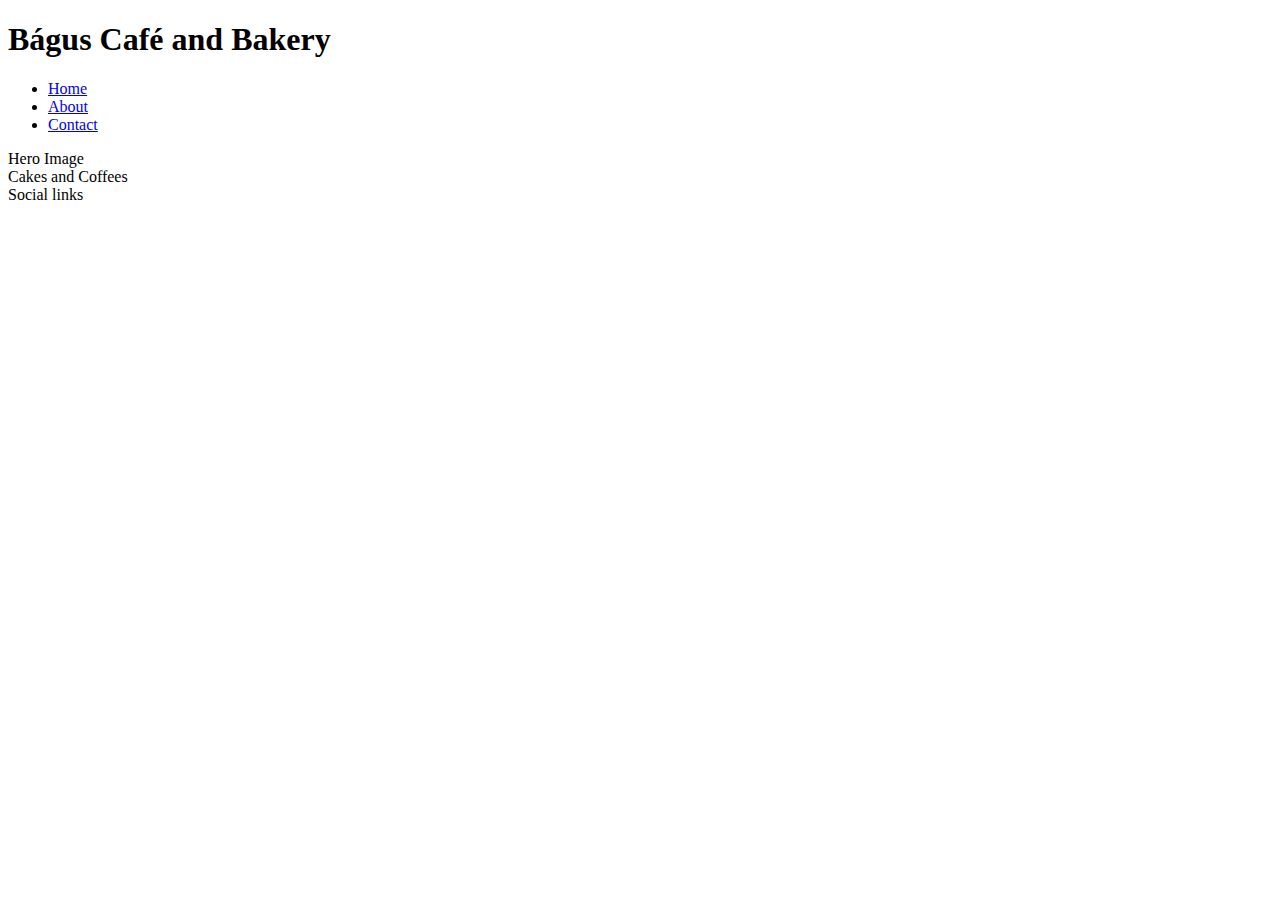
==== index.html @ fc5f219d "Tracked all html files and README as previous commit was done within the assets directory" ====
<!DOCTYPE html>
<html lang="en">
<head>
    <meta charset="UTF-8">
    <meta http-equiv="X-UA-Compatible" content="IE=edge">
    <meta name="viewport" content="width=device-width, initial-scale=1.0">
    <meta name="description" content="Bágús cafe and bakery: Homemade cakes from around the world and speciality world coffees">
    <meta name="author" content="Craig Ryan">
    <meta name="keywords" content="Cafe, Coffee, Cakes, Hygge">
    <title>Bágús Café and Bakery</title>
</head>
<body>
    <!-- Header -->
    <header>
        <h1>Bágus Café and Bakery</h1>
        <nav>
            <ul>
                <li><a href="index.html">Home</a></li>
                <li><a href="about.html">About</a></li>
                <li><a href="contact.html">Contact</a></li>
            </ul>
        </nav>
    </header>

    <main>
        <!-- Hero Image -->
        <section>Hero Image</section>

        <!-- Products -->
        <section>Cakes and Coffees</section>
    </main>

    <!-- Footer -->
    <footer>Social links</footer>
    
</body>
</html>
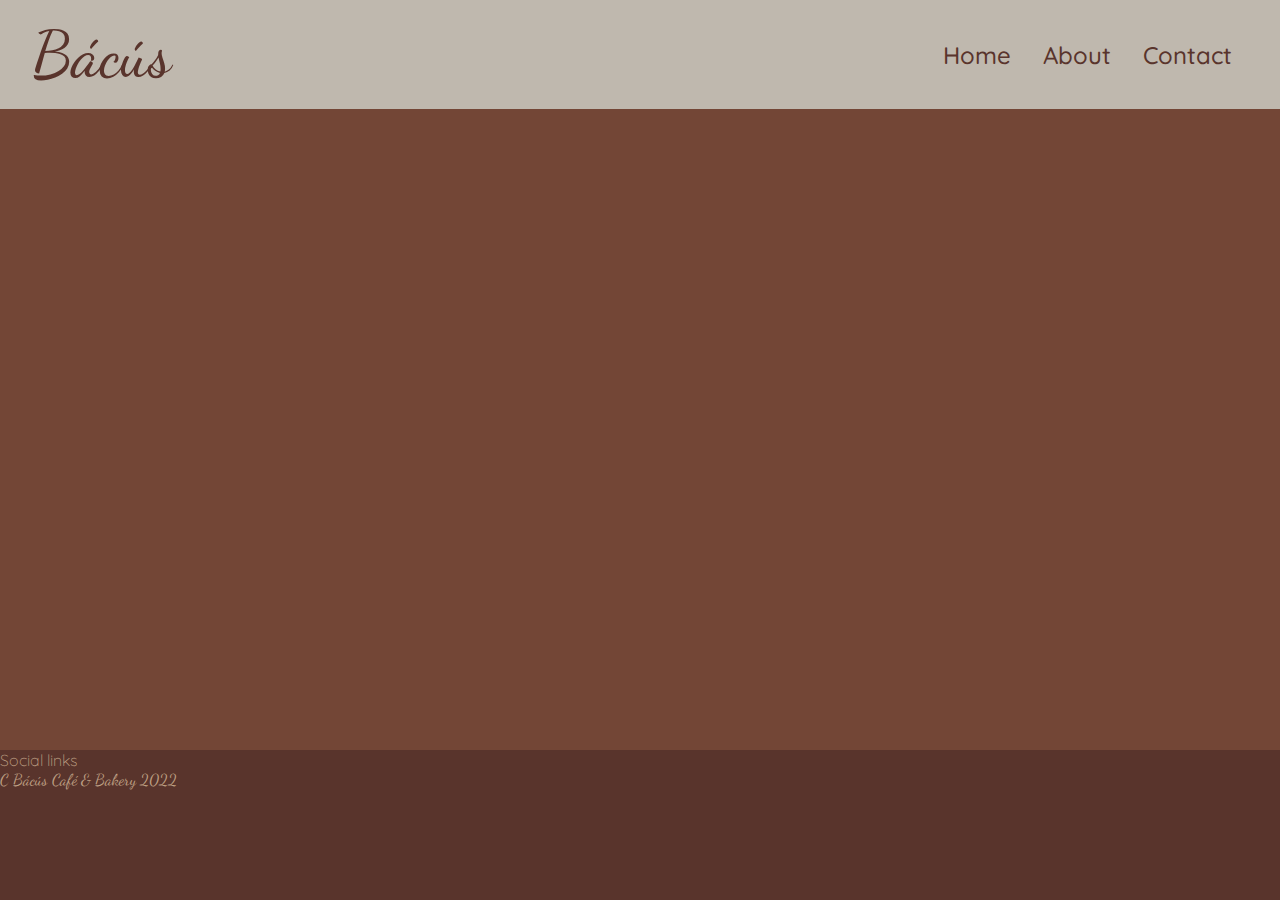
==== commit 1cfb6b7a: "Update spelling of project name in README add further style to header and began working on hero imag" ====
--- a/index.html
+++ b/index.html
@@ -7,31 +7,39 @@
     <meta name="description" content="Bágús cafe and bakery: Homemade cakes from around the world and speciality world coffees">
     <meta name="author" content="Craig Ryan">
     <meta name="keywords" content="Cafe, Coffee, Cakes, Hygge">
+    <link rel="stylesheet" href="assets/css/style.css">
+    <script src="main.js" defer></script>
     <title>Bágús Café and Bakery</title>
 </head>
 <body>
     <!-- Header -->
-    <header>
-        <h1>Bágus Café and Bakery</h1>
-        <nav>
-            <ul>
-                <li><a href="index.html">Home</a></li>
-                <li><a href="about.html">About</a></li>
-                <li><a href="contact.html">Contact</a></li>
+    <header class="brand">
+        <a href="index.html" class="logo">Bácús</a>
+        <div class="nav-btn">
+            <div class="nav-btn-cross"></div>
+        </div>
+            <ul class="navbar">
+                <li><a class="nav-items" href="index.html">Home</a></li>
+                <li><a class="nav-items" href="about.html">About</a></li>
+                <li><a class="nav-items" href="contact.html">Contact</a></li>
             </ul>
-        </nav>
     </header>
-
-    <main>
+    <main id="main">
         <!-- Hero Image -->
-        <section>Hero Image</section>
-
+        <section>
+            <div class="hero-img"></div>
+            <!-- <img class="cafe" src="assets/images/cafe.jpg.jpg" alt="Image of a coffee shop counter"> -->
+        </section>
+        <p>Some content</p>
         <!-- Products -->
         <section>Cakes and Coffees</section>
+        <p>Some more content</p>
     </main>
 
     <!-- Footer -->
-    <footer>Social links</footer>
-    
+    <footer>Social links
+
+        <div class="copyright">C Bácús Café & Bakery 2022</div>
+    </footer>
 </body>
 </html>--- a/assets/css/style.css
+++ b/assets/css/style.css
@@ -0,0 +1,167 @@
+@import url('https://fonts.googleapis.com/css2?family=Dancing+Script&family=Quicksand&display=swap');
+
+* {
+    margin: 0;
+    padding: 0;
+    box-sizing: border-box;
+}
+
+body {
+    font-family: 'Quicksand', sans-serif;
+    color: #BFA084;
+    background-color: #734636;
+    font-weight: 300;
+}
+
+/* Header and Nav */
+
+.brand {
+    background-color: #BFB8AE;
+    position: fixed;
+    top: 0;
+    left: 0;
+    right: 0;
+    display: flex;
+    justify-content: space-between;
+    padding: 1rem 2rem;
+}
+
+.logo {
+    font-family: "Dancing Script", sans-serif;
+}
+
+.brand a {
+    color: #59342C;
+    font-size: 4rem;
+    text-decoration: none;
+    font-weight: 500;
+}
+
+.navbar {
+    list-style: none;
+    display: flex;
+    flex-direction: row;
+    align-items: center;
+}
+
+.navbar li a {
+    font-size: 1.5rem;
+    padding: .5rem 1rem;
+}
+
+.navbar li a:hover {
+    background-color: #59342C;
+    color: #BFB8AE;
+    border-radius: 2rem;
+}
+ /* Nav Menu Toggle */
+ .nav-btn {
+    position: relative;
+    display: none;
+    justify-content: center;
+    align-items: center;
+    top: 1.5rem;
+    width: 1.5rem;
+    height: 1.5rem;
+    z-index: 1;
+    cursor: pointer;
+ }
+
+ .nav-btn-cross,
+ .nav-btn-cross::before,
+ .nav-btn-cross::after {
+    width: 1.5rem;
+    height: 0.1rem;
+    background-color: #000;
+    transition: all 0.5s ease-in-out;
+ }
+
+ .nav-btn-cross::before,
+ .nav-btn-cross::after {
+    content: "";
+    position: absolute;
+ }
+
+ .nav-btn-cross::before {
+    transform: translateY(-0.5rem);
+ }
+
+ .nav-btn-cross::after {
+    transform: translateY(0.5rem);
+ }
+
+ /* Animation */
+
+ .nav-btn.open .nav-btn-cross {
+    transform: translateX(2rem);
+    background-color: transparent;
+ }
+
+ .nav-btn.open .nav-btn-cross::before {
+    transform: rotate(45deg) translate(-1.5rem, 1.5rem);
+ }
+
+ .nav-btn.open .nav-btn-cross::after {
+    transform: rotate(-45deg) translate(-1.5rem, -1.5rem);
+ }
+
+/* Main */
+
+#main {
+    height: auto;
+    width: 100%;
+    /* position: fixed;
+    top: 40%; */
+} 
+
+.hero-img {
+    height: auto;
+    width: 100%;
+    background-image: url('assets/images/cafe.jpg');
+}
+
+/* Footer and Social*/
+
+footer {
+    height: 150px;
+    width: 100%;
+    background-color: #59342C;
+    /* may change this if menu is affected  */
+    position: fixed;
+    bottom: 0;
+}
+
+.copyright {
+    font-family: 'Dancing Script', cursive;
+}
+
+/* Media Queries */
+
+@media (max-width:767px) {
+
+    .brand li a {
+        font-size: 1rem;
+        color: #BFB8AE;
+    }
+
+    .nav-btn {
+        display: flex;
+    }
+
+    .navbar {
+        flex-direction: column;
+        justify-content: space-around;
+        position: absolute;
+        top: 0;
+        right: 0;
+        left: 0;
+        height: 100vh;
+        transform: translateX(100vw);
+        background-color: #59342C;
+        transition: transform 0.3s ease-in-out;
+    }
+
+    .navbar.open {
+        transform: translateX(0);
+    }
+}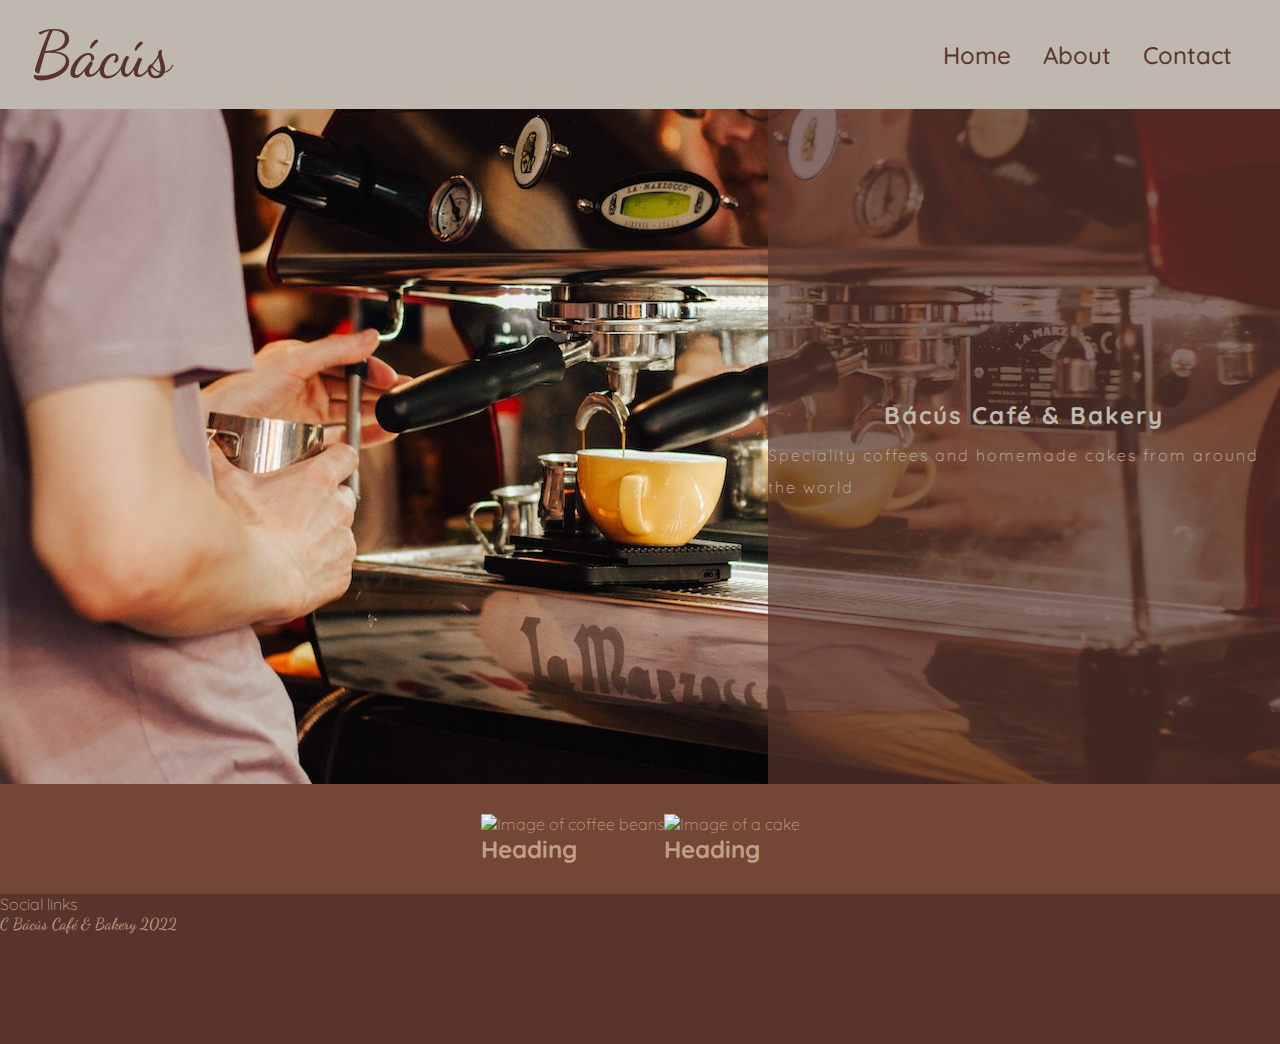
==== commit 167e5ccb: "Add products images and styling" ====
--- a/index.html
+++ b/index.html
@@ -4,11 +4,10 @@
     <meta charset="UTF-8">
     <meta http-equiv="X-UA-Compatible" content="IE=edge">
     <meta name="viewport" content="width=device-width, initial-scale=1.0">
-    <meta name="description" content="Bágús cafe and bakery: Homemade cakes from around the world and speciality world coffees">
+    <meta name="description" content="Bágús cafe and bakery: Speciality coffees and homemade cakes from around the world">
     <meta name="author" content="Craig Ryan">
     <meta name="keywords" content="Cafe, Coffee, Cakes, Hygge">
     <link rel="stylesheet" href="assets/css/style.css">
-    <script src="main.js" defer></script>
     <title>Bágús Café and Bakery</title>
 </head>
 <body>
@@ -24,22 +23,37 @@
                 <li><a class="nav-items" href="contact.html">Contact</a></li>
             </ul>
     </header>
-    <main id="main">
+    <main>
         <!-- Hero Image -->
-        <section>
-            <div class="hero-img"></div>
-            <!-- <img class="cafe" src="assets/images/cafe.jpg.jpg" alt="Image of a coffee shop counter"> -->
-        </section>
-        <p>Some content</p>
-        <!-- Products -->
-        <section>Cakes and Coffees</section>
-        <p>Some more content</p>
+            <section class="hero">
+                <div class="hero-img"></div>
+                <div class="hero-text">
+                    <h2>Bácús Café & Bakery</h2>
+                    <p>Speciality coffees and homemade cakes from around the world</p>
+                </div>
+            </section>
     </main>
+
+    <!-- Products -->
+    <div class="products">
+        <div class="card">
+            <img src="assets/images/beans.jpg" alt="Image of coffee beans">
+            <h2>Heading</h2>
+        </div>
+        <div class="card">
+            <img src="assets/images/cake.jpg" alt="Image of a cake">
+            <h2>Heading</h2>
+        </div>
+    </div>
 
     <!-- Footer -->
     <footer>Social links
 
-        <div class="copyright">C Bácús Café & Bakery 2022</div>
+        <div class="copyright">
+            <p>C Bácús Café & Bakery 2022</p>
+        </div>
     </footer>
+
+<script src="main.js" defer></script>
 </body>
 </html>--- a/assets/css/style.css
+++ b/assets/css/style.css
@@ -11,19 +11,21 @@
     color: #BFA084;
     background-color: #734636;
     font-weight: 300;
+    overflow-x: hidden;
 }
 
 /* Header and Nav */
 
 .brand {
     background-color: #BFB8AE;
-    position: fixed;
+    position: sticky;
     top: 0;
     left: 0;
     right: 0;
     display: flex;
     justify-content: space-between;
     padding: 1rem 2rem;
+    z-index: 1;
 }
 
 .logo {
@@ -106,19 +108,54 @@
  }
 
 /* Main */
-
-#main {
-    height: auto;
-    width: 100%;
-    /* position: fixed;
-    top: 40%; */
-} 
+.hero {
+    height: 75vh;
+    width: 100%;
+    overflow: hidden;
+    position: relative;
+}
 
 .hero-img {
-    height: auto;
-    width: 100%;
-    background-image: url('assets/images/cafe.jpg');
-}
+    height: 100%;
+    width: 100%;
+    background: url("../images/cafe-mach.jpg") no-repeat center center;
+    background-size: cover;
+}
+
+.hero-text {
+    width: 40%;
+    height: 100%;
+    background-color: rgba(89, 52, 44, 0.7);
+    color:#BFB8AE;
+    position: absolute;
+    right: 0;
+    top: 0;
+
+    display: flex;
+    justify-content: center;
+    align-items: center;
+    flex-direction: column;
+
+    line-height: 2;
+    letter-spacing: 2px;
+}
+
+.products {
+    width: 100%;
+    display: flex;
+    justify-content: center;
+    margin: 30px 0;
+}
+
+.products img {
+    height: 50vh;
+    width: 30vw;
+}
+
+
+
+
+
 
 /* Footer and Social*/
 
@@ -127,8 +164,6 @@
     width: 100%;
     background-color: #59342C;
     /* may change this if menu is affected  */
-    position: fixed;
-    bottom: 0;
 }
 
 .copyright {
@@ -164,4 +199,14 @@
     .navbar.open {
         transform: translateX(0);
     }
+
+    .products {
+        display: block;
+        text-align: center;
+    }
+
+    .products img {
+        height: 50vh;
+        width: 70%;
+    }
 }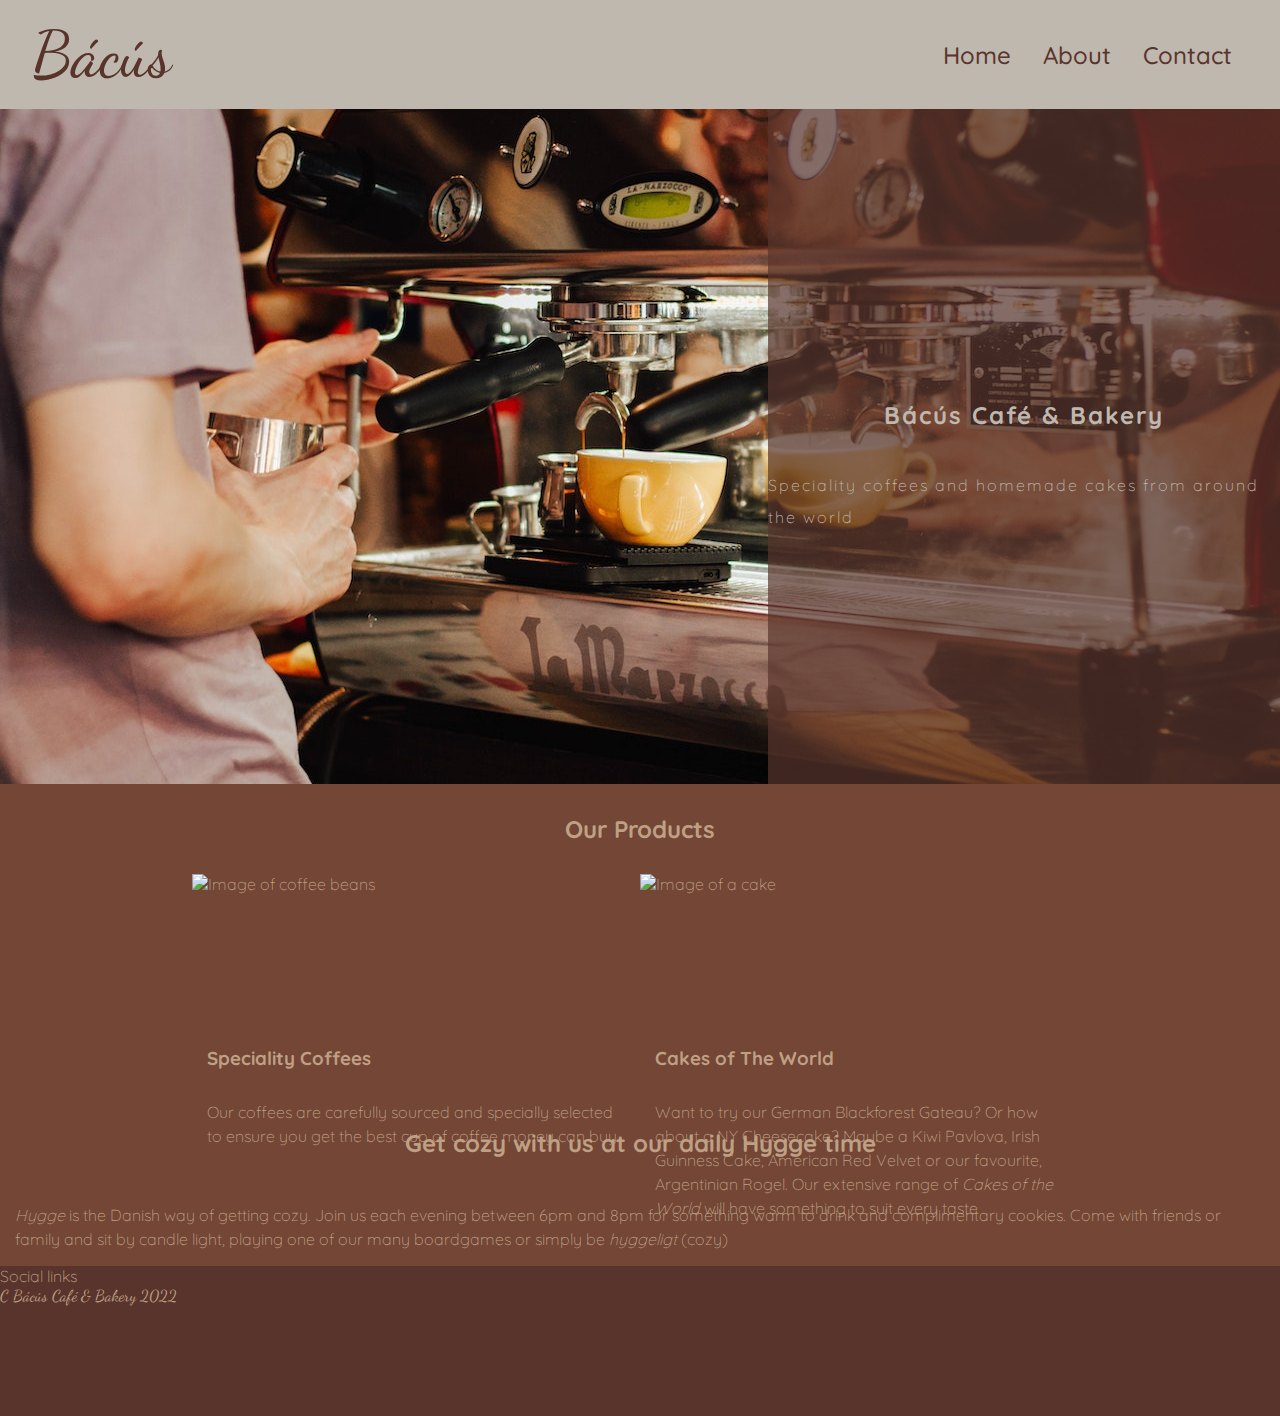
==== commit 8c66ca00: "Add content and style to products and hygge sections" ====
--- a/index.html
+++ b/index.html
@@ -35,25 +35,47 @@
     </main>
 
     <!-- Products -->
-    <div class="products">
-        <div class="card">
-            <img src="assets/images/beans.jpg" alt="Image of coffee beans">
-            <h2>Heading</h2>
+    <section>
+        <h2>Our Products</h2>
+        <div class="cards">
+            <div class="card">
+                <img src="assets/images/beans.jpg" alt="Image of coffee beans" class="card-image">
+                <div class="card-header">
+                    <h3>Speciality Coffees</h3>
+                </div>
+                <div class="card-content">
+                    <p>Our coffees are carefully sourced and specially selected to ensure you get the best cup of coffee money can buy</p>
+                </div>
+            </div>
+            <div class="card">
+                <img src="assets/images/cake.jpg" alt="Image of a cake" class="card-image">
+                <div class="card-header">
+                    <h3>Cakes of The World</h3>
+                </div>
+                <div class="card-content">
+                    <p>Want to try our German Blackforest Gateau? Or how about a NY Cheesecake? Maybe a Kiwi Pavlova, Irish Guinness Cake, American Red Velvet or our favourite, Argentinian Rogel. Our extensive range of <em>Cakes of the World</em> will have something to suit every taste</p>
+                </div>
+            </div>
         </div>
-        <div class="card">
-            <img src="assets/images/cake.jpg" alt="Image of a cake">
-            <h2>Heading</h2>
+    </section>
+    <!--Hygge Section  -->
+    <section id="hygge">
+        <div>
+            <h2>Get cozy with us at our daily Hygge time</h2>
+            <div class="hygge-text">
+                <p><em>Hygge</em> is the Danish way of getting cozy. Join us each evening between 6pm and 8pm for something warm to drink and  complimentary cookies. Come with friends or family and sit by candle light, playing one of our many boardgames or simply be   <em>hyggeligt</em> (cozy)</p>
+            </div>
         </div>
-    </div>
+    </section>
+    <!-- Footer -->
+    <section>
+        <footer>Social links
 
-    <!-- Footer -->
-    <footer>Social links
-
-        <div class="copyright">
-            <p>C Bácús Café & Bakery 2022</p>
-        </div>
-    </footer>
-
+            <div class="copyright">
+                <p>C Bácús Café & Bakery 2022</p>
+            </div>
+        </footer>
+    </section>
 <script src="main.js" defer></script>
 </body>
 </html>--- a/assets/css/style.css
+++ b/assets/css/style.css
@@ -140,17 +140,35 @@
     letter-spacing: 2px;
 }
 
-.products {
-    width: 100%;
-    display: flex;
-    justify-content: center;
+h2 {
+    text-align: center;
     margin: 30px 0;
 }
 
-.products img {
-    height: 50vh;
-    width: 30vw;
-}
+.cards {
+    margin: 0 auto;
+    max-width: 70%;
+    display: grid;
+    grid-template-columns: repeat(2, 1fr);
+    margin: 20px auto;
+}
+
+.card-image {
+    width: 100%;
+    height: 70%;
+    display: block;
+ }
+
+.card-header {
+    padding: 15px;
+}
+
+.card-content, .hygge-text {
+    line-height: 1.5;
+    padding: 15px;
+    letter-spacing: 2;
+}
+
 
 
 
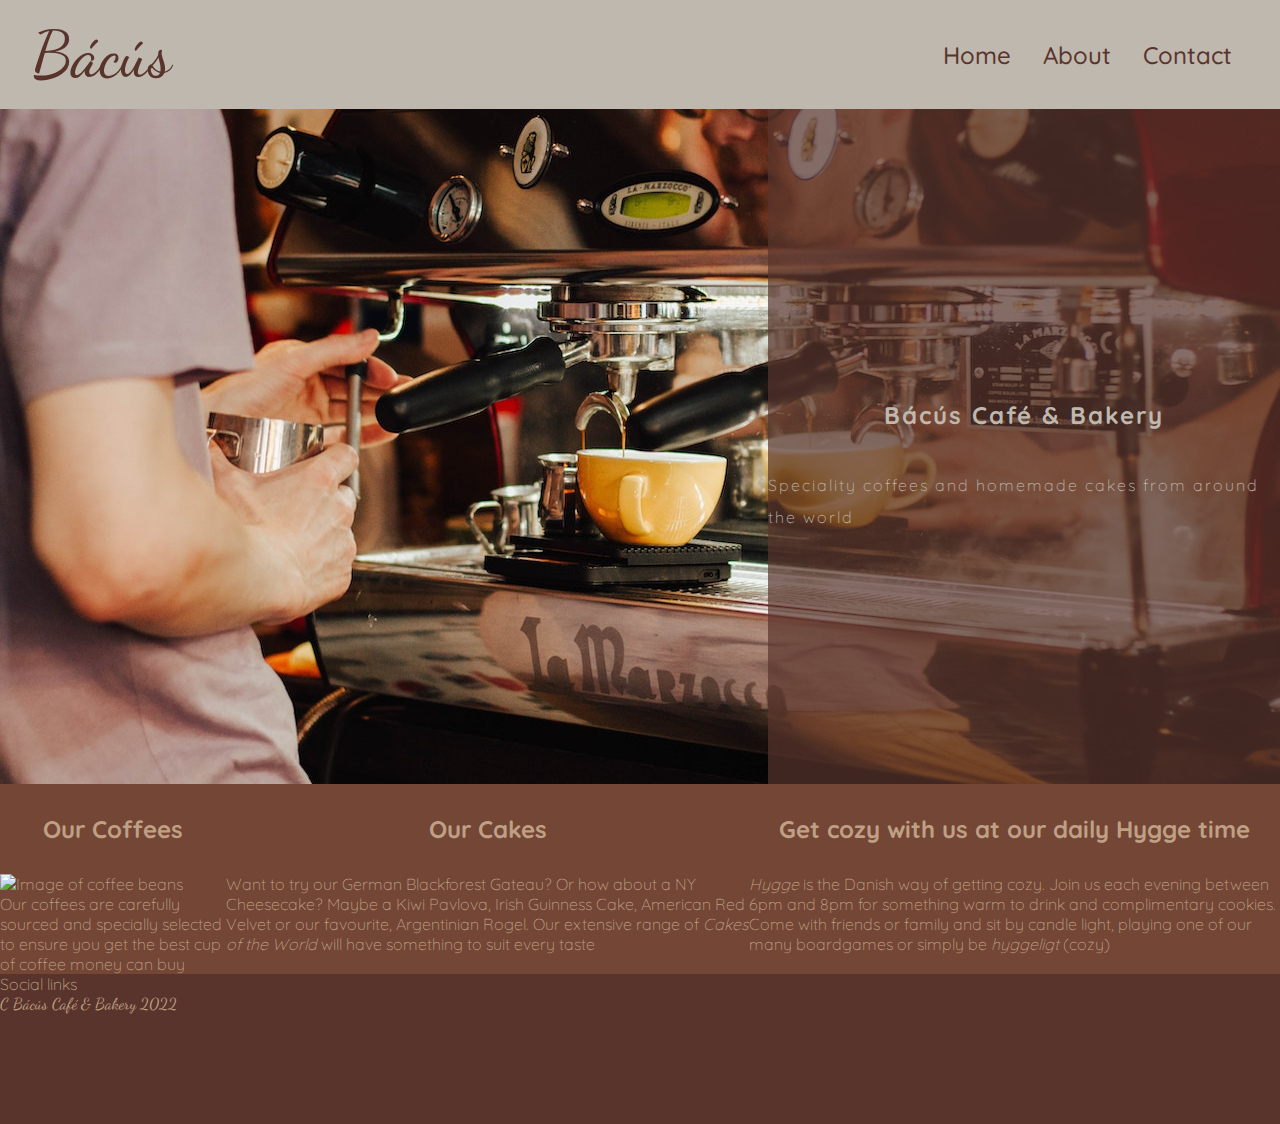
==== commit f9a89467: "Add content to main div and sections" ====
--- a/index.html
+++ b/index.html
@@ -1,15 +1,18 @@
 <!DOCTYPE html>
 <html lang="en">
+
 <head>
     <meta charset="UTF-8">
     <meta http-equiv="X-UA-Compatible" content="IE=edge">
     <meta name="viewport" content="width=device-width, initial-scale=1.0">
-    <meta name="description" content="Bágús cafe and bakery: Speciality coffees and homemade cakes from around the world">
+    <meta name="description"
+        content="Bágús cafe and bakery: Speciality coffees and homemade cakes from around the world">
     <meta name="author" content="Craig Ryan">
     <meta name="keywords" content="Cafe, Coffee, Cakes, Hygge">
     <link rel="stylesheet" href="assets/css/style.css">
     <title>Bágús Café and Bakery</title>
 </head>
+
 <body>
     <!-- Header -->
     <header class="brand">
@@ -17,56 +20,53 @@
         <div class="nav-btn">
             <div class="nav-btn-cross"></div>
         </div>
-            <ul class="navbar">
-                <li><a class="nav-items" href="index.html">Home</a></li>
-                <li><a class="nav-items" href="about.html">About</a></li>
-                <li><a class="nav-items" href="contact.html">Contact</a></li>
-            </ul>
+        <ul class="navbar">
+            <li><a class="nav-items" href="index.html">Home</a></li>
+            <li><a class="nav-items" href="about.html">About</a></li>
+            <li><a class="nav-items" href="contact.html">Contact</a></li>
+        </ul>
     </header>
     <main>
         <!-- Hero Image -->
-            <section class="hero">
-                <div class="hero-img"></div>
-                <div class="hero-text">
-                    <h2>Bácús Café & Bakery</h2>
-                    <p>Speciality coffees and homemade cakes from around the world</p>
-                </div>
-            </section>
+        <section class="hero">
+            <div class="hero-img"></div>
+            <div class="hero-text">
+                <h2>Bácús Café & Bakery</h2>
+                <p>Speciality coffees and homemade cakes from around the world</p>
+            </div>
+        </section>
     </main>
 
     <!-- Products -->
-    <section>
-        <h2>Our Products</h2>
-        <div class="cards">
-            <div class="card">
+    <div class="main-content">
+        <section id="coffee">
+            <h2>Our Coffees</h2>
+            <div class="coffee-img">
                 <img src="assets/images/beans.jpg" alt="Image of coffee beans" class="card-image">
-                <div class="card-header">
-                    <h3>Speciality Coffees</h3>
-                </div>
-                <div class="card-content">
-                    <p>Our coffees are carefully sourced and specially selected to ensure you get the best cup of coffee money can buy</p>
-                </div>
             </div>
-            <div class="card">
+            <p>Our coffees are carefully sourced and specially selected to ensure you get the best cup of
+                coffee money can buy</p>
+        </section>
+        <section id="cake">
+            <h2>Our Cakes</h2>
+            <div class="cake-img>
                 <img src="assets/images/cake.jpg" alt="Image of a cake" class="card-image">
-                <div class="card-header">
-                    <h3>Cakes of The World</h3>
-                </div>
-                <div class="card-content">
-                    <p>Want to try our German Blackforest Gateau? Or how about a NY Cheesecake? Maybe a Kiwi Pavlova, Irish Guinness Cake, American Red Velvet or our favourite, Argentinian Rogel. Our extensive range of <em>Cakes of the World</em> will have something to suit every taste</p>
-                </div>
             </div>
-        </div>
-    </section>
-    <!--Hygge Section  -->
-    <section id="hygge">
-        <div>
+            <p>Want to try our German Blackforest Gateau? Or how about a NY Cheesecake? Maybe a Kiwi
+                Pavlova, Irish Guinness Cake, American Red Velvet or our favourite, Argentinian Rogel. Our
+                extensive range of <em>Cakes of the World</em> will have something to suit every taste</p>
+        </section>
+
+        <!--Hygge Section  -->
+        <section id="hygge">
             <h2>Get cozy with us at our daily Hygge time</h2>
             <div class="hygge-text">
-                <p><em>Hygge</em> is the Danish way of getting cozy. Join us each evening between 6pm and 8pm for something warm to drink and  complimentary cookies. Come with friends or family and sit by candle light, playing one of our many boardgames or simply be   <em>hyggeligt</em> (cozy)</p>
+                <p><em>Hygge</em> is the Danish way of getting cozy. Join us each evening between 6pm and 8pm for
+                    something warm to drink and complimentary cookies. Come with friends or family and sit by candle
+                    light, playing one of our many boardgames or simply be <em>hyggeligt</em> (cozy)</p>
             </div>
-        </div>
-    </section>
+        </section>
+    </div>
     <!-- Footer -->
     <section>
         <footer>Social links
@@ -76,6 +76,7 @@
             </div>
         </footer>
     </section>
-<script src="main.js" defer></script>
+    <script src="main.js" defer></script>
 </body>
+
 </html>--- a/assets/css/style.css
+++ b/assets/css/style.css
@@ -145,28 +145,30 @@
     margin: 30px 0;
 }
 
+.main-content {
+    display: flex;
+}
+
 .cards {
-    margin: 0 auto;
+    /* margin: 0 auto;
     max-width: 70%;
-    display: grid;
-    grid-template-columns: repeat(2, 1fr);
-    margin: 20px auto;
+    display: flex;
+    margin: 20px auto; */
 }
 
 .card-image {
-    width: 100%;
-    height: 70%;
-    display: block;
+    /* width: 100%;
+    height: 70%; */
  }
 
 .card-header {
+    /* padding: 15px; */
+}
+
+.card-content, .hygge-text {
+    /* line-height: 1.5;
     padding: 15px;
-}
-
-.card-content, .hygge-text {
-    line-height: 1.5;
-    padding: 15px;
-    letter-spacing: 2;
+    letter-spacing: 2; */
 }
 
 
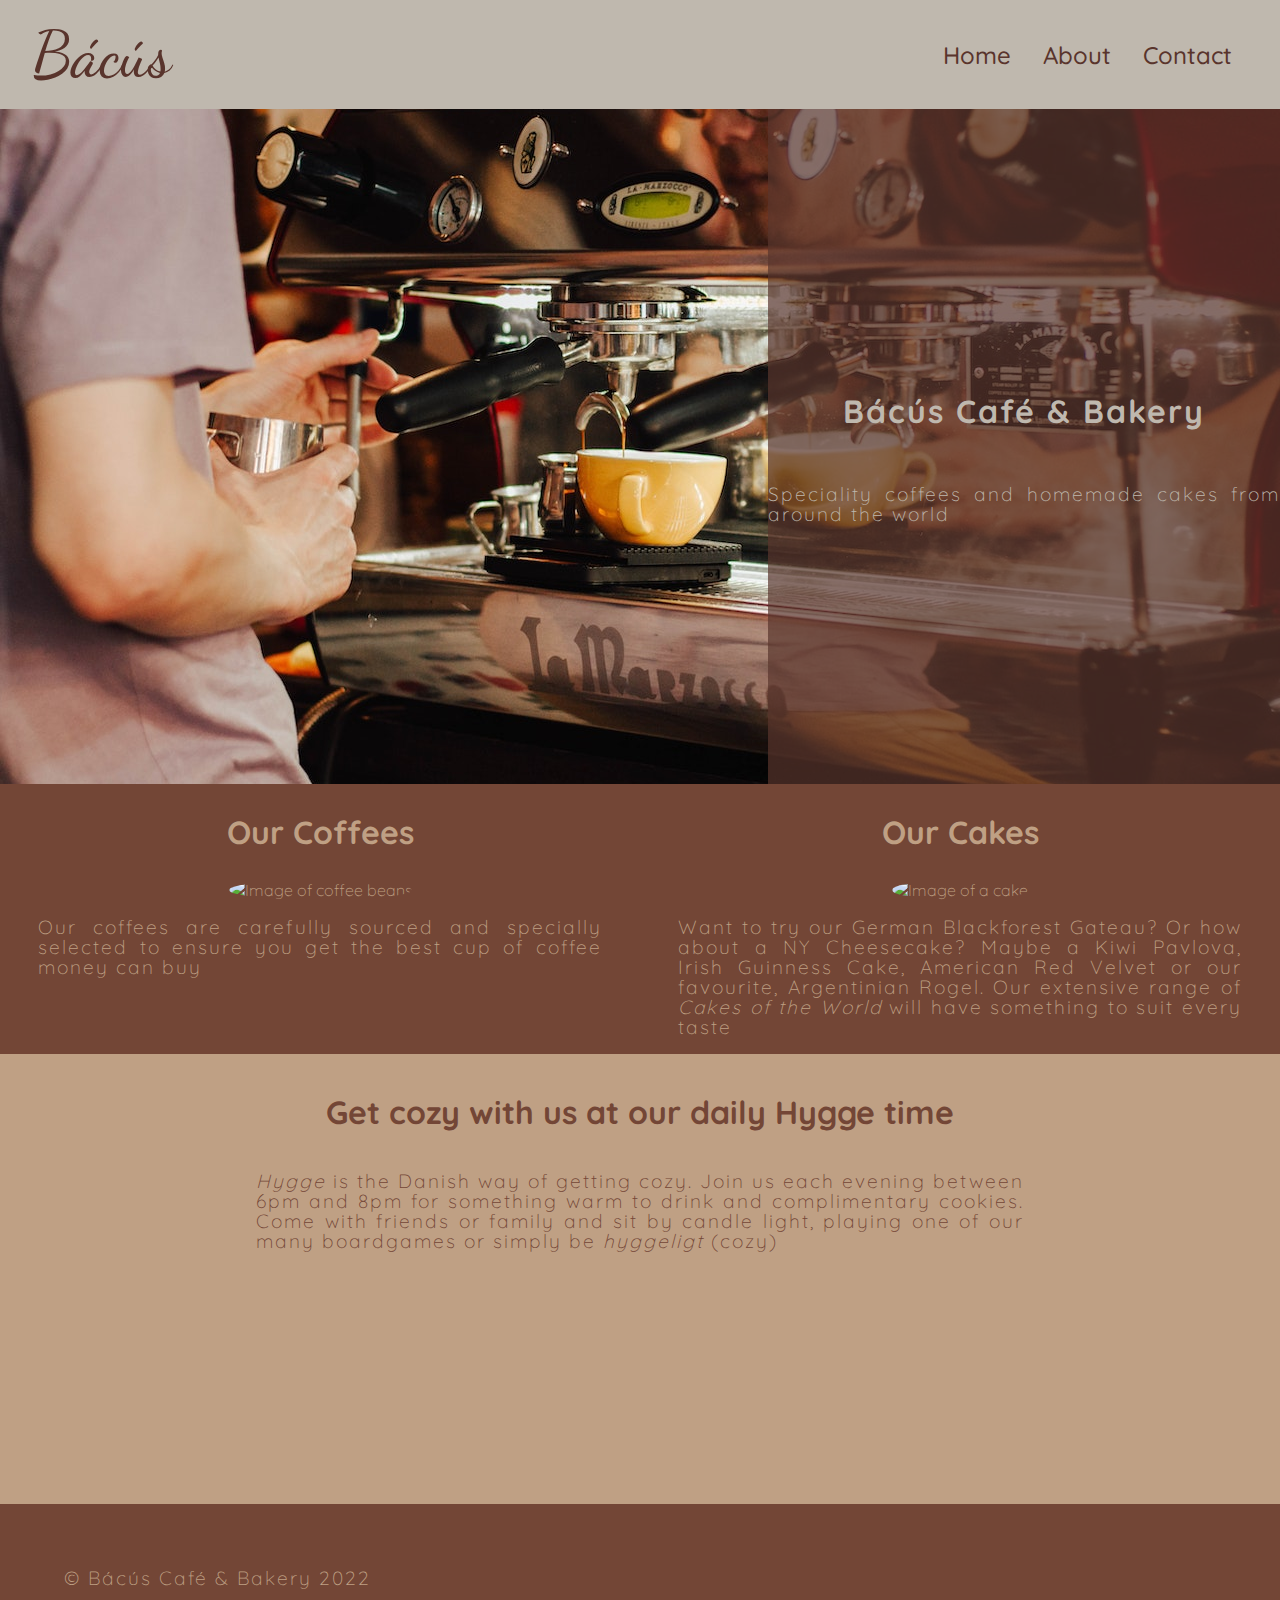
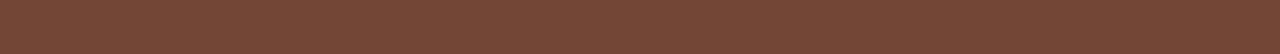
==== commit 4ee712c9: "Add style to footer" ====
--- a/index.html
+++ b/index.html
@@ -10,6 +10,8 @@
     <meta name="author" content="Craig Ryan">
     <meta name="keywords" content="Cafe, Coffee, Cakes, Hygge">
     <link rel="stylesheet" href="assets/css/style.css">
+    <script src="https://kit.fontawesome.com/b9e7abc94c.js" crossorigin="anonymous"></script>
+    <script src="main.js" defer></script>
     <title>Bágús Café and Bakery</title>
 </head>
 
@@ -49,34 +51,35 @@
         </section>
         <section id="cake">
             <h2>Our Cakes</h2>
-            <div class="cake-img>
+            <div class="cake-img">
                 <img src="assets/images/cake.jpg" alt="Image of a cake" class="card-image">
             </div>
             <p>Want to try our German Blackforest Gateau? Or how about a NY Cheesecake? Maybe a Kiwi
                 Pavlova, Irish Guinness Cake, American Red Velvet or our favourite, Argentinian Rogel. Our
                 extensive range of <em>Cakes of the World</em> will have something to suit every taste</p>
         </section>
-
+        </div>
         <!--Hygge Section  -->
+        <div class="hygge-content">
         <section id="hygge">
             <h2>Get cozy with us at our daily Hygge time</h2>
-            <div class="hygge-text">
                 <p><em>Hygge</em> is the Danish way of getting cozy. Join us each evening between 6pm and 8pm for
                     something warm to drink and complimentary cookies. Come with friends or family and sit by candle
                     light, playing one of our many boardgames or simply be <em>hyggeligt</em> (cozy)</p>
-            </div>
         </section>
-    </div>
+        </div>
     <!-- Footer -->
-    <section>
-        <footer>Social links
-
-            <div class="copyright">
-                <p>C Bácús Café & Bakery 2022</p>
+        <footer>
+            <div>
+                <p>&copy; Bácús Café & Bakery 2022</p>
+                <ul class="social">
+                    <li class="social-link"><a href=""><i class="fa-brands fa-linkedin"></a></i></a></li>
+                    <li class="social-link"><a href=""><i class="fa-brands fa-instagram"></i></a></li>
+                    <li class="social-link"><a href=""><i class="fa-brands fa-github"></i></a></li>
+                </ul>
             </div>
         </footer>
-    </section>
-    <script src="main.js" defer></script>
+    </div>
 </body>
 
 </html>--- a/assets/css/style.css
+++ b/assets/css/style.css
@@ -141,35 +141,52 @@
 }
 
 h2 {
+    font-size: 2rem;
     text-align: center;
-    margin: 30px 0;
-}
-
-.main-content {
-    display: flex;
-}
-
-.cards {
-    /* margin: 0 auto;
-    max-width: 70%;
-    display: flex;
-    margin: 20px auto; */
+    margin: 5% auto;
+}
+
+.main-content, .hygge-content {
+    display: flex;
+    overflow: hidden;
+}
+
+#coffee, #cake  {
+    width: 50%;
+    text-align: center;
+    margin: 0 3%;
+}
+
+p {
+    text-align: justify;
+    font-size: 1.2em;
+    margin: 3% auto;
+    line-height: 20px;
+    letter-spacing: 2px;
 }
 
 .card-image {
-    /* width: 100%;
-    height: 70%; */
- }
-
-.card-header {
-    /* padding: 15px; */
-}
-
-.card-content, .hygge-text {
-    /* line-height: 1.5;
-    padding: 15px;
-    letter-spacing: 2; */
-}
+    width: 50%;
+    height: 50%;
+    border-radius: 50%;
+}
+
+.hygge-content {
+    width: 100%;
+    height: 50vh;
+    background-color: #BFA084;
+    color: #734636;
+}
+
+#hygge {
+    margin: 0 auto;
+    width: 60%;
+}
+
+/* #hygge p{
+    text-align: justify;
+    justify-content: center;
+} */
 
 
 
@@ -181,13 +198,24 @@
 
 footer {
     height: 150px;
-    width: 100%;
-    background-color: #59342C;
-    /* may change this if menu is affected  */
-}
-
-.copyright {
-    font-family: 'Dancing Script', cursive;
+    line-height: 1.5;
+    position: relative;
+}
+
+footer p {
+    float: left;
+    margin: 5%;
+}
+
+footer ul li {
+    display: inline-block;
+    float: right;
+    margin: 5% 5% 5% auto;
+}
+
+footer ul li a {
+    color:#BFB8AE;
+    font-size: 2rem;
 }
 
 /* Media Queries */
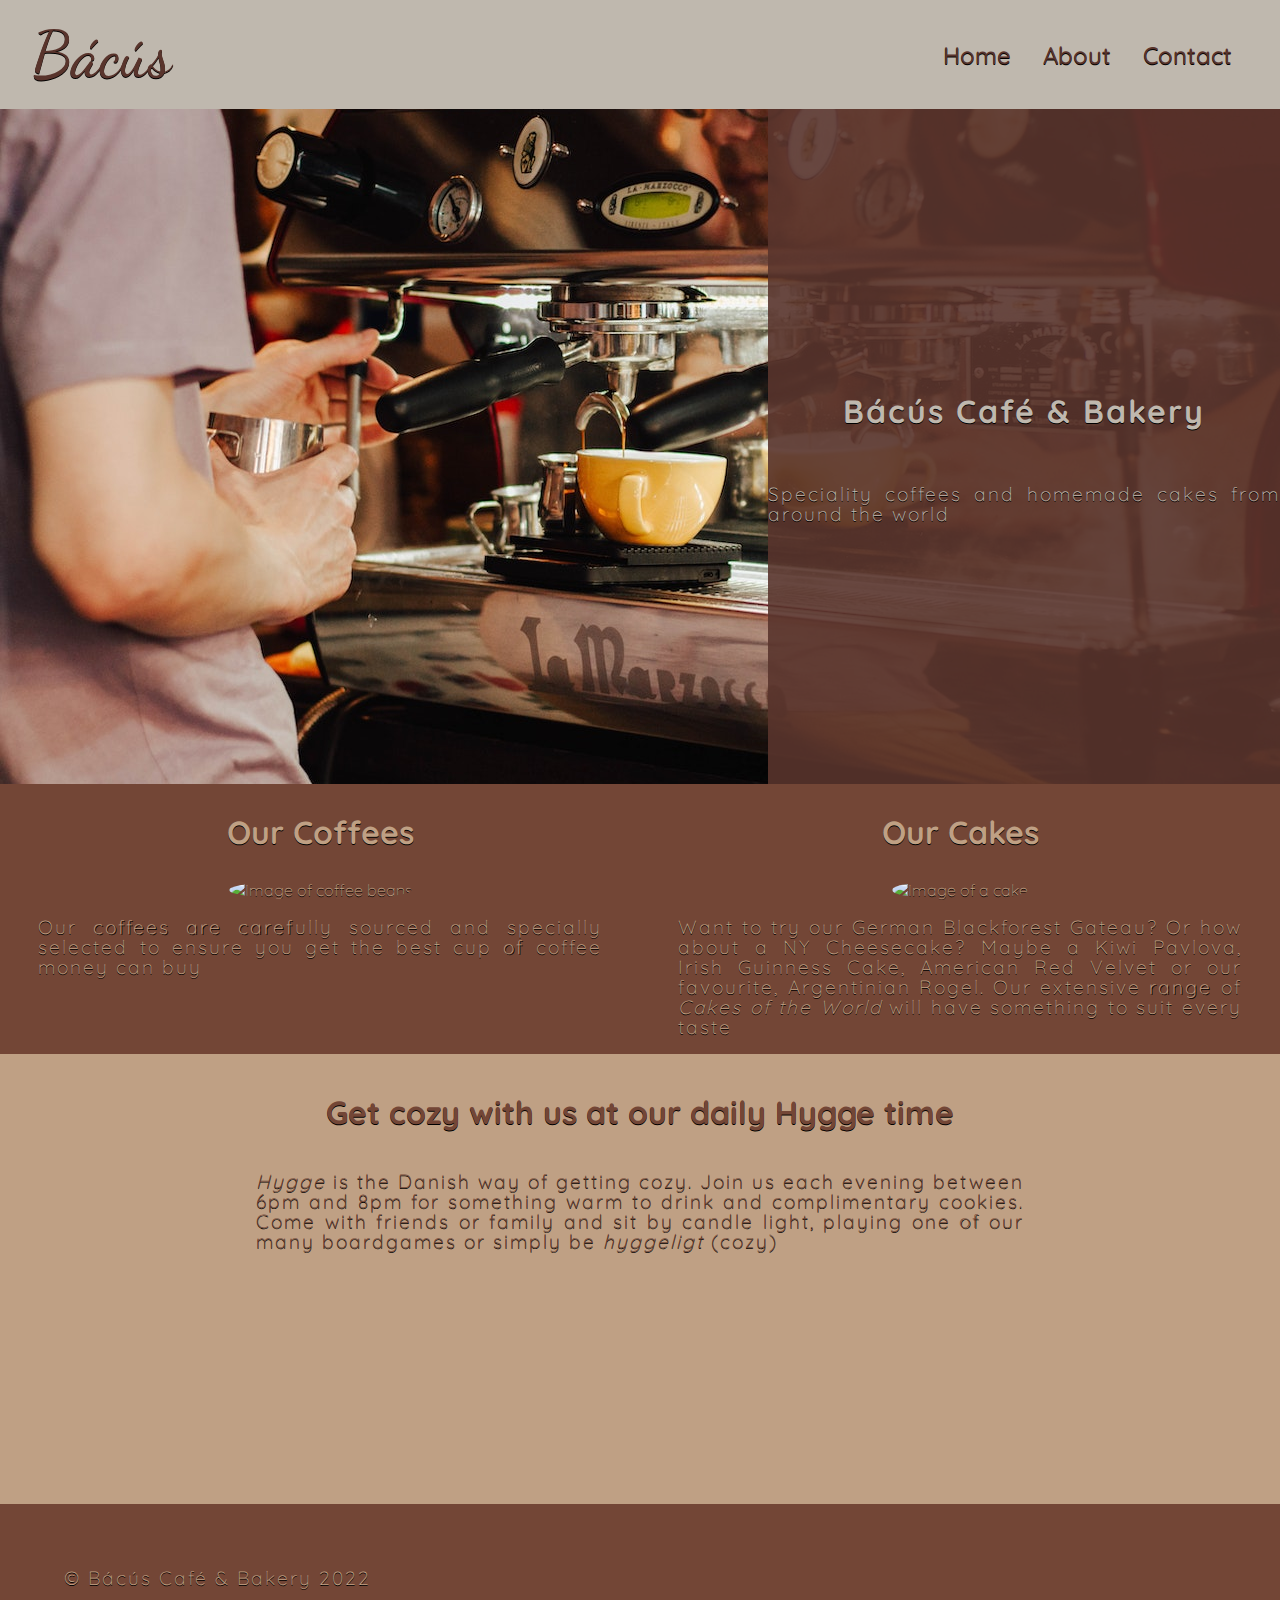
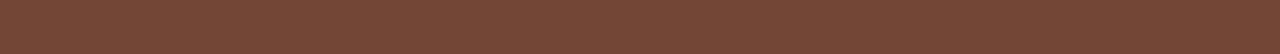
==== commit 0685de30: "Add style to mobile view" ====
--- a/index.html
+++ b/index.html
@@ -73,9 +73,9 @@
             <div>
                 <p>&copy; Bácús Café & Bakery 2022</p>
                 <ul class="social">
-                    <li class="social-link"><a href=""><i class="fa-brands fa-linkedin"></a></i></a></li>
-                    <li class="social-link"><a href=""><i class="fa-brands fa-instagram"></i></a></li>
-                    <li class="social-link"><a href=""><i class="fa-brands fa-github"></i></a></li>
+                    <li class="social-link"><a href="https://www.linkedin.com" target="_blank"><i class="fa-brands fa-linkedin"></a></i></a></li>
+                    <li class="social-link"><a href="https://www.instagram.com" target="_blank"><i class="fa-brands fa-instagram"></i></a></li>
+                    <li class="social-link"><a href="https://www.github.com/craig-ryan" target="_blank"><i class="fa-brands fa-github"></i></a></li>
                 </ul>
             </div>
         </footer>
--- a/assets/css/style.css
+++ b/assets/css/style.css
@@ -12,6 +12,7 @@
     background-color: #734636;
     font-weight: 300;
     overflow-x: hidden;
+    text-shadow: .1px 1px #000;
 }
 
 /* Header and Nav */
@@ -125,7 +126,7 @@
 .hero-text {
     width: 40%;
     height: 100%;
-    background-color: rgba(89, 52, 44, 0.7);
+    background-color: rgba(89, 52, 44, 0.9);
     color:#BFB8AE;
     position: absolute;
     right: 0;
@@ -135,6 +136,7 @@
     justify-content: center;
     align-items: center;
     flex-direction: column;
+    text-align: justify;
 
     line-height: 2;
     letter-spacing: 2px;
@@ -183,17 +185,6 @@
     width: 60%;
 }
 
-/* #hygge p{
-    text-align: justify;
-    justify-content: center;
-} */
-
-
-
-
-
-
-
 /* Footer and Social*/
 
 footer {
@@ -204,13 +195,14 @@
 
 footer p {
     float: left;
-    margin: 5%;
+    margin: 5% 0 0 5%;
 }
 
 footer ul li {
     display: inline-block;
     float: right;
-    margin: 5% 5% 5% auto;
+    margin-right: 5%;
+    margin-top: 4%;
 }
 
 footer ul li a {
@@ -248,13 +240,19 @@
         transform: translateX(0);
     }
 
-    .products {
+    .hero-text {
+        width: 70%;
+        height: 40%;
+        position: absolute;
+        text-align: center;
+        top: 30%;
+        left: 15%;
+        padding: 2%;
+    } 
+
+    .main-content {
         display: block;
-        text-align: center;
-    }
-
-    .products img {
-        height: 50vh;
-        width: 70%;
-    }
+        align-items: center;
+    }
+
 }